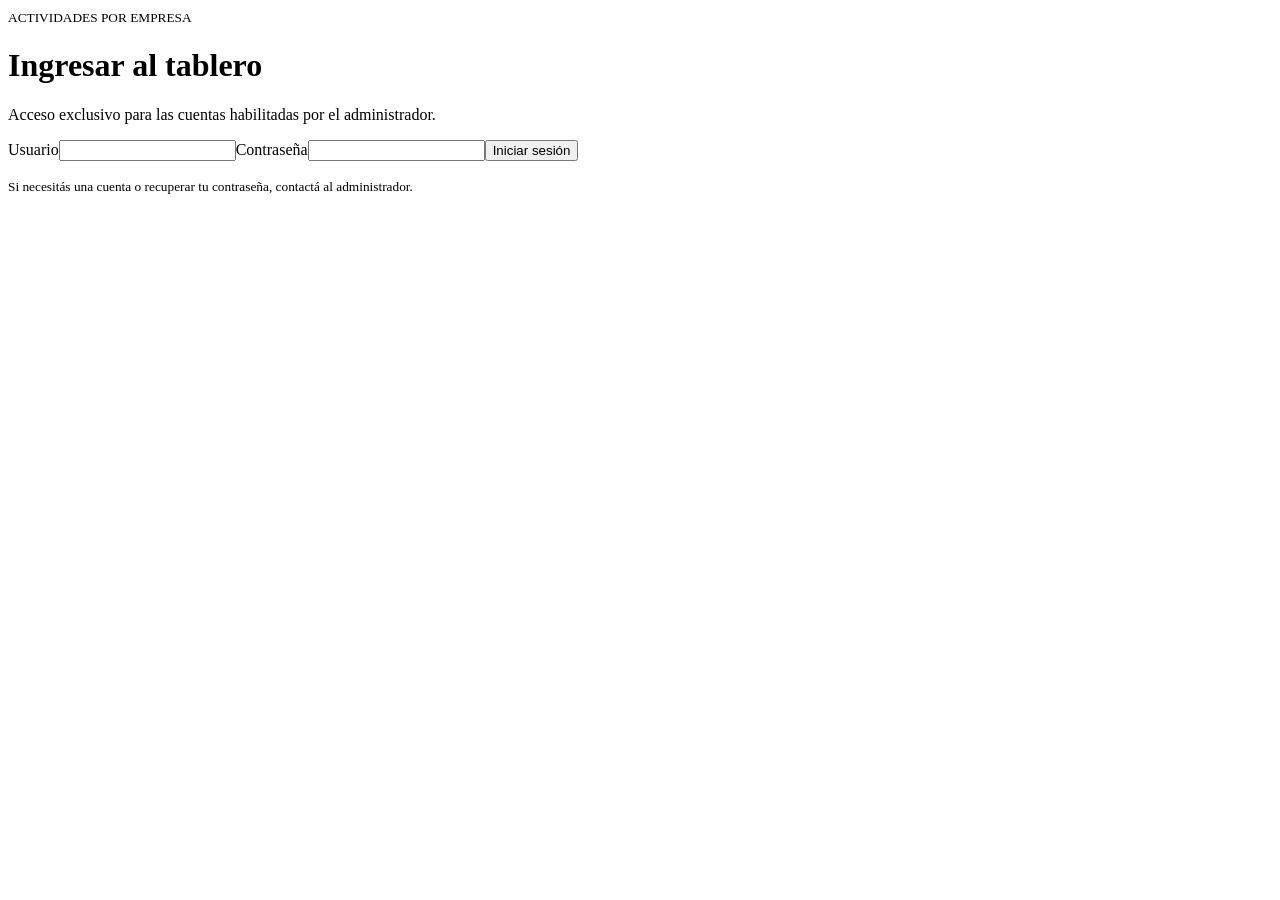
==== index.html @ db346637 "Preparar publicación del tablero" ====
<!doctype html><html lang="es"><head><meta charset="utf-8"><meta name="viewport" content="width=device-width,initial-scale=1"><meta name="robots" content="noindex,nofollow,noarchive"><title>Acceso · Tablero de actividades</title><link rel="stylesheet" href="style.css"></head><body><main class="login"><small>ACTIVIDADES POR EMPRESA</small><h1>Ingresar al tablero</h1><p>Acceso exclusivo para las cuentas habilitadas por el administrador.</p><form id="login-form"><label>Usuario<input name="username" autocomplete="username" required maxlength="60" pattern="[a-zA-Z0-9._-]{3,60}"></label><label>Contraseña<input type="password" name="password" autocomplete="current-password" required maxlength="200"></label><button>Iniciar sesión</button><p id="message" role="status"></p></form><small>Si necesitás una cuenta o recuperar tu contraseña, contactá al administrador.</small></main><script src="client.js"></script></body></html>
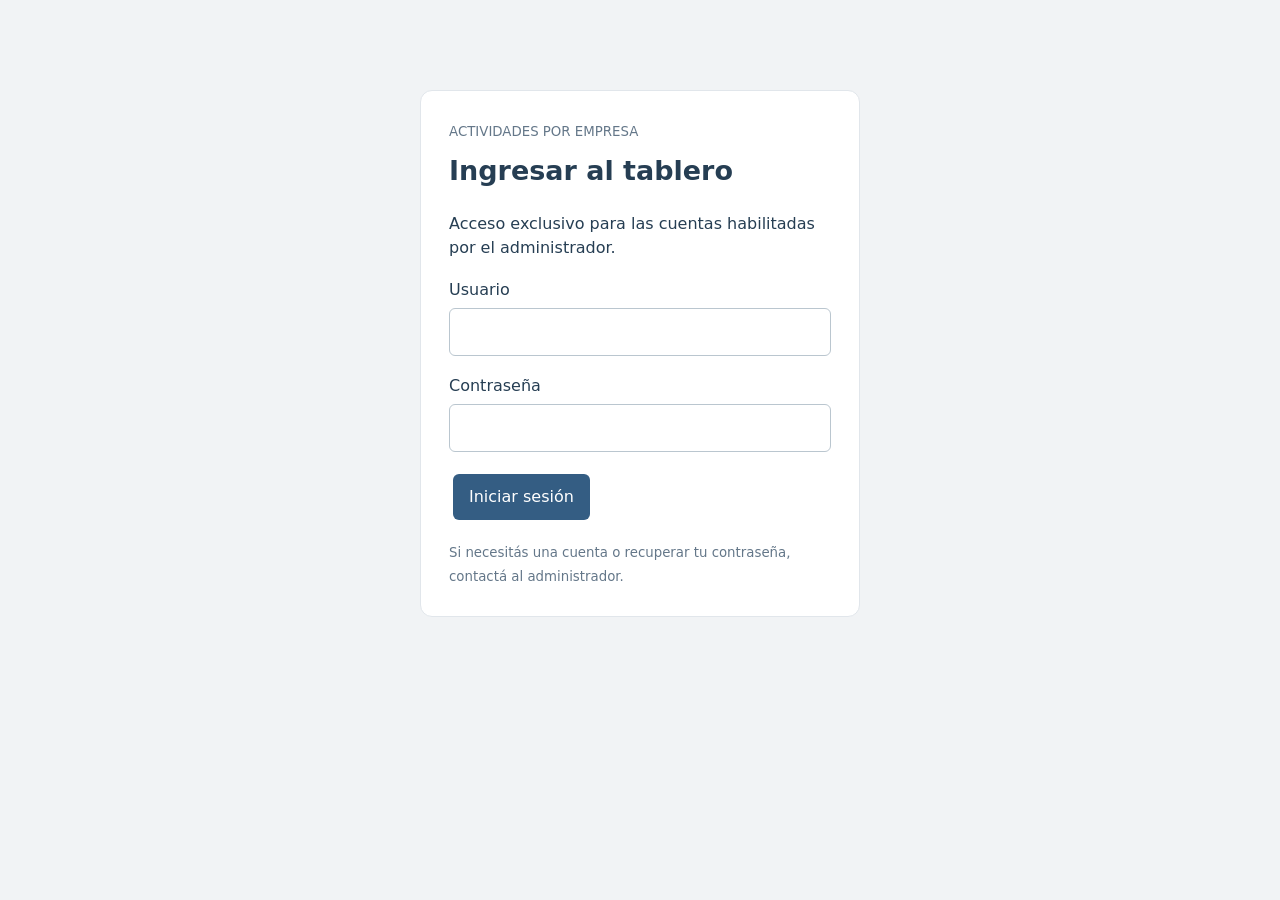
==== commit 4c62607c: "Corregir sincronización entre sesiones y combinar cambios sin sobrescribir ediciones" ====
--- a/index.html
+++ b/index.html
@@ -1 +1 @@
-<!doctype html><html lang="es"><head><meta charset="utf-8"><meta name="viewport" content="width=device-width,initial-scale=1"><meta name="robots" content="noindex,nofollow,noarchive"><title>Acceso · Tablero de actividades</title><link rel="stylesheet" href="style.css"></head><body><main class="login"><small>ACTIVIDADES POR EMPRESA</small><h1>Ingresar al tablero</h1><p>Acceso exclusivo para las cuentas habilitadas por el administrador.</p><form id="login-form"><label>Usuario<input name="username" autocomplete="username" required maxlength="60" pattern="[a-zA-Z0-9._-]{3,60}"></label><label>Contraseña<input type="password" name="password" autocomplete="current-password" required maxlength="200"></label><button>Iniciar sesión</button><p id="message" role="status"></p></form><small>Si necesitás una cuenta o recuperar tu contraseña, contactá al administrador.</small></main><script src="client.js"></script></body></html>
+<!doctype html><html lang="es"><head><meta charset="utf-8"><meta name="viewport" content="width=device-width,initial-scale=1"><meta name="robots" content="noindex,nofollow,noarchive"><title>Acceso · Tablero de actividades</title><link rel="stylesheet" href="style.css?v=20261102-sync2"></head><body><main class="login"><small>ACTIVIDADES POR EMPRESA</small><h1>Ingresar al tablero</h1><p>Acceso exclusivo para las cuentas habilitadas por el administrador.</p><form id="login-form"><label>Usuario<input name="username" autocomplete="username" required maxlength="60" pattern="[a-zA-Z0-9._-]{3,60}"></label><label>Contraseña<input type="password" name="password" autocomplete="current-password" required maxlength="200"></label><button>Iniciar sesión</button><p id="message" role="status"></p></form><small>Si necesitás una cuenta o recuperar tu contraseña, contactá al administrador.</small></main><script src="client.js?v=20261102-sync2"></script></body></html>
--- a/style.css
+++ b/style.css
@@ -0,0 +1 @@
+*{box-sizing:border-box}body{margin:0;background:#f1f3f5;color:#263e53;font:16px/1.5 "Segoe UI",system-ui,-apple-system,BlinkMacSystemFont,Arial,sans-serif}main{max-width:1000px;margin:50px auto;padding:28px;background:white;border:1px solid #e1e6eb;border-radius:12px}.login{max-width:440px;margin:10vh auto}h1{font-size:27px;margin:8px 0 20px}h2{font-size:20px}label{display:block;margin:18px 0}input,textarea,select{display:block;width:100%;padding:11px;border:1px solid #bac6cf;border-radius:6px;font:inherit;margin-top:6px}button,.button{display:inline-block;padding:11px 16px;border:0;border-radius:6px;background:#345d83;color:white;cursor:pointer;font:inherit;text-decoration:none;margin:4px}button:disabled{opacity:.5;cursor:wait}a{color:#345d83}small,.muted{color:#647789}#message{white-space:pre-wrap;overflow-wrap:anywhere}nav{display:flex;gap:12px;align-items:center;flex-wrap:wrap}.user{display:flex;align-items:center;justify-content:space-between;padding:12px 0;border-bottom:1px solid #e1e6eb;gap:12px;flex-wrap:wrap}details{margin:20px 0}summary{cursor:pointer}table{border-collapse:collapse;width:100%}td,th{padding:8px;text-align:left;border-bottom:1px solid #ddd}@media(max-width:700px){main{margin:16px;padding:20px}}
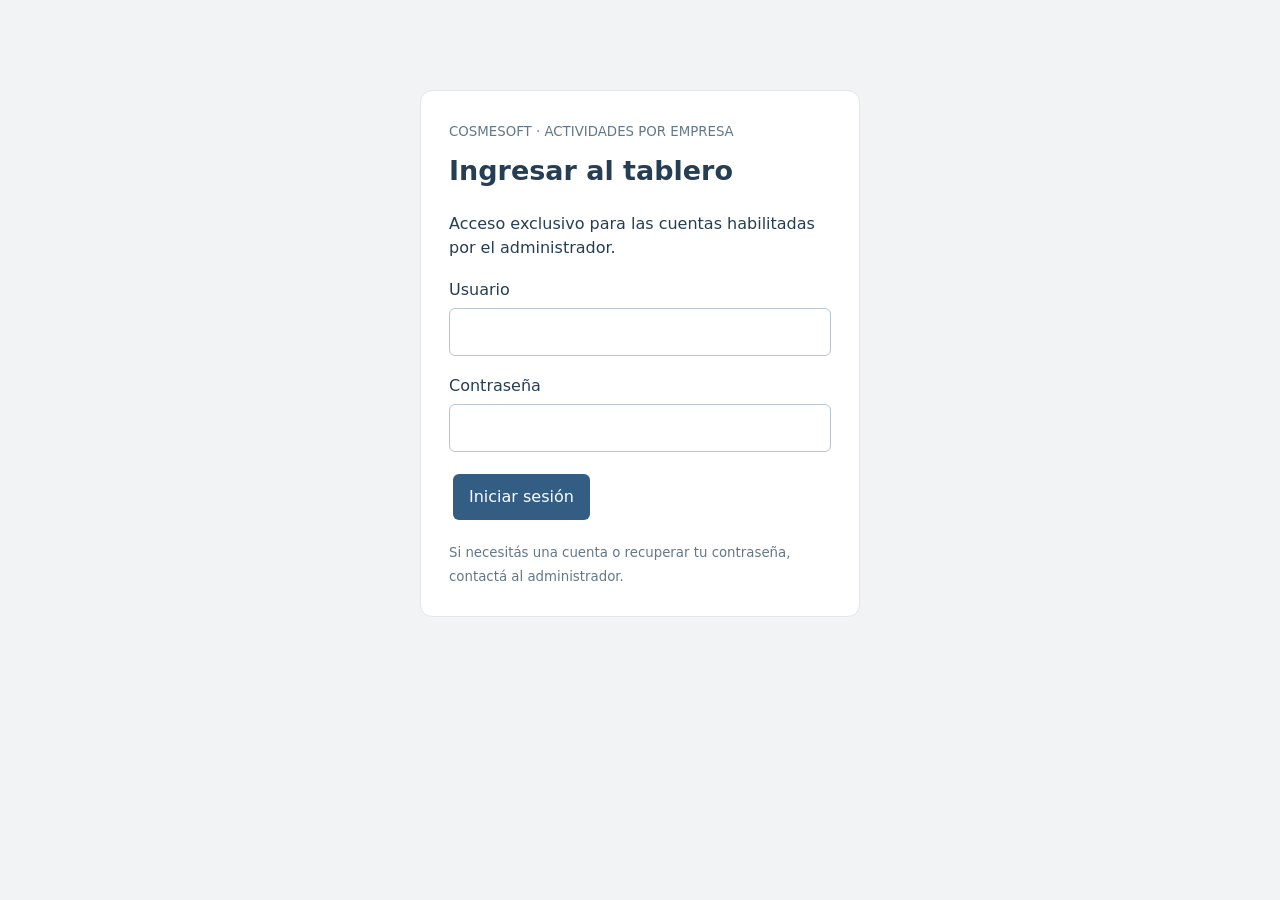
==== commit a06d725b: "Agregar marca Cosmesoft y quitar botón de actualización conservando la sincronización" ====
--- a/index.html
+++ b/index.html
@@ -1 +1 @@
-<!doctype html><html lang="es"><head><meta charset="utf-8"><meta name="viewport" content="width=device-width,initial-scale=1"><meta name="robots" content="noindex,nofollow,noarchive"><title>Acceso · Tablero de actividades</title><link rel="stylesheet" href="style.css?v=20261102-sync2"></head><body><main class="login"><small>ACTIVIDADES POR EMPRESA</small><h1>Ingresar al tablero</h1><p>Acceso exclusivo para las cuentas habilitadas por el administrador.</p><form id="login-form"><label>Usuario<input name="username" autocomplete="username" required maxlength="60" pattern="[a-zA-Z0-9._-]{3,60}"></label><label>Contraseña<input type="password" name="password" autocomplete="current-password" required maxlength="200"></label><button>Iniciar sesión</button><p id="message" role="status"></p></form><small>Si necesitás una cuenta o recuperar tu contraseña, contactá al administrador.</small></main><script src="client.js?v=20261102-sync2"></script></body></html>
+<!doctype html><html lang="es"><head><meta charset="utf-8"><meta name="viewport" content="width=device-width,initial-scale=1"><meta name="robots" content="noindex,nofollow,noarchive"><title>Cosmesoft · Acceso al tablero</title><link rel="stylesheet" href="style.css?v=20261102-cosmesoft1"></head><body><main class="login"><small>COSMESOFT · ACTIVIDADES POR EMPRESA</small><h1>Ingresar al tablero</h1><p>Acceso exclusivo para las cuentas habilitadas por el administrador.</p><form id="login-form"><label>Usuario<input name="username" autocomplete="username" required maxlength="60" pattern="[a-zA-Z0-9._-]{3,60}"></label><label>Contraseña<input type="password" name="password" autocomplete="current-password" required maxlength="200"></label><button>Iniciar sesión</button><p id="message" role="status"></p></form><small>Si necesitás una cuenta o recuperar tu contraseña, contactá al administrador.</small></main><script src="client.js?v=20261102-cosmesoft1"></script></body></html>
